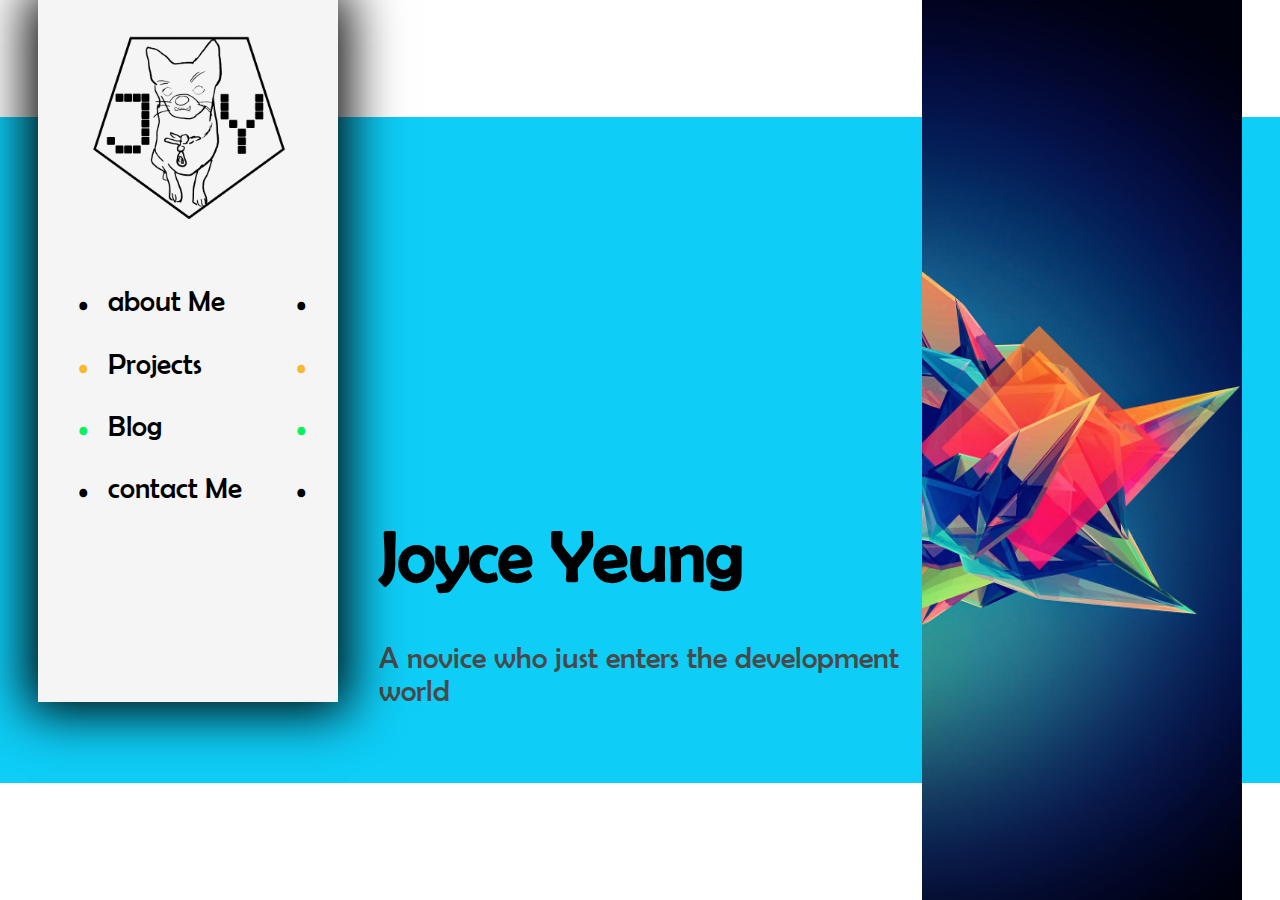
==== index.html @ 80ff24c3 "index.html & nav complete, blog in progress" ====
<!DOCTYPE html>
<html lang="en">
<head>
  <meta charset="UTF-8">
  <meta name="viewport" content="width=device-width, initial-scale=1.0">
  <link rel="stylesheet" type="text/css" href="style.css">
  
  <link rel="stylesheet" type="text/css" href="nav.css">

  <title>Joyce - The Junior Developer</title>
</head>
<body>
  <nav>
    <img src="/Source/JYLogo.png" alt="JY logo" width="100px">
    <!-- <div class="menu"> -->
    <ul>
      <li class="aboutme"><a href="aboutme.html">about Me</a></li>
      <li class="projects"><a href="projects.html">Projects</a></li>
      <li class="blog"><a href="blog.html">Blog</a></li>
      <li class="aboutme"><a href="aboutme.html">contact Me</a></li>
    </ul>
    <!-- </div> -->
    <div class="placeholder"></div>
  </nav>
  <main>
    <div class="container-1">
    <h1>Joyce Yeung</h1>
    <p>A novice who just enters the development world</p>
    </div>
    <div class="img-container">
      <img src="/Source/Bird4.jpg" alt="">
    </div>
  </main>
</body>
</html>
---- style.css ----
@font-face {
font-family: "Berlin Sans FB Regular";
src: url("Source/BRLNSR.TTF");
}

* {
  margin: 0px;
  padding: 0px;
  box-sizing: border-box;
  font-family: Berlin Sans FB Regular, 'Segoe UI', Tahoma, Geneva, Verdana, sans-serif;
}

body{
  width: 100vw;
  height: 100vh;
  background: linear-gradient(to bottom,white 13%,rgb(14,205,246) 13% 87%, white 87%);
  display: flex;
  justify-content: space-between;
}


main {
  height: 100%;
  display: grid;
  grid-template-rows: 1fr 1fr;
  grid-template-columns: 62fr 38fr;
}

.img-container {
  grid-column: 2 / 3;
  grid-row: 1 / 3;
  overflow: hidden;
}

.img-container img {
  position: relative;
  float: right;
  max-height: 100vh;
  margin-right: 3vw;
}

.container-1 {
  grid-row: 1 / 3;
  grid-column: 1 / 2;
  display: flex;
  flex-direction: column;
  align-items: flex-end;
  justify-content: flex-end;
}

.container-1 h1 {
  font-size: 4.5rem;
  display: block;
  align-self: start;
  margin-left: 7%;
  margin-bottom: 8%;
}

.container-1 p {
  font-size: 1.9rem;
  color: rgb(73, 73, 73);
  margin-left: 7%;
  margin-bottom: 33%;
  margin-right: 2%;
}
---- nav.css ----
nav {
  position: sticky;
  top: 0;
  margin-left: 3vw;
  height: 78vh;
  width: 15vw;
  min-width: 300px;
  display: flex;
  flex-direction: column;
  justify-content: space-between;
  align-items: flex-start;
  font-size: 1.2rem;
  background:whitesmoke;
  box-shadow: 0px 0px 50px 10px black;
}

nav img {
  width: 65%;
  margin: 10%;
  align-self: center;
}

ul {
  list-style: none;
  margin-left: 30px;
  width: 100%;
  height: 40%;
  display: flex;
  flex-direction: column;
  justify-content: space-evenly;
  flex-shrink: 1;
  overflow: hidden;
}

.aboutme::before {
  content: "\2022";  /* Add content: \2022 is the CSS Code/unicode for a bullet */
  color: black; /* Change the color */
  font-weight: bold;
  display: inline-block;
  width: 1.5em; 
  margin-left: -1em;
}

.aboutme::after {
  content: "\2022";  /* Add content: \2022 is the CSS Code/unicode for a bullet */
  color: black; /* Change the color */
  font-weight: bold;
  display: inline-block;
  width: 1.5em; 
}

.projects::before {
  content: "\2022";  /* Add content: \2022 is the CSS Code/unicode for a bullet */
  color: rgb(247,185,48); /* Change the color */
  font-weight: bold;
  display: inline-block;
  width: 1.5em; 
  margin-left: -1em;
}

.projects::after {
  content: "\2022";  /* Add content: \2022 is the CSS Code/unicode for a bullet */
  color: rgb(247,185,48); /* Change the color */
  font-weight: bold;
  display: inline-block;
  width: 1.5em; 
}

.blog::before {
  content: "\2022";  /* Add content: \2022 is the CSS Code/unicode for a bullet */
  color: rgb(15 239 94); /* Change the color */
  font-weight: bold;
  display: inline-block;
  width: 1.5em; 
  margin-left: -1em;
}

.blog::after {
  content: "\2022";  /* Add content: \2022 is the CSS Code/unicode for a bullet */
  color: rgb(15 239 94); /* Change the color */
  font-weight: bold;
  display: inline-block;
  width: 1.5em; 
}

.home::after {
  content: "\2022";  /* Add content: \2022 is the CSS Code/unicode for a bullet */
  color: rgb(14,205,246); /* Change the color */
  font-weight: bold;
  display: inline-block;
  width: 1.5em; 
}

.home::before {
  content: "\2022";  /* Add content: \2022 is the CSS Code/unicode for a bullet */
  color: rgb(14,205,246); /* Change the color */
  font-weight: bold;
  display: inline-block;
  width: 1.5em; 
  margin-left: -1em;
}

li a {
  text-decoration: none;
  font-size: 1.5em;
  color: black;
  display: inline-block;
  width: 70%;
}

li {
  margin-left: 10%;
}

.placeholder {
    width: 100%;
    height: 40%;
    /* background-color: red; */
    flex-shrink: 100;
}

@media only screen and (max-width: 1200px) {
nav {
  /* position: static; */
  margin-left: 0vw;
  height: 10%;
  width: 100vw;
  min-width: 100vw;
  flex-direction: row;
  justify-content: flex-start;
  align-items: center;
  font-size: 1.2rem;
  box-shadow: 0px 0px 3px 3px black;
}

nav img {
  height: 85%;
  width: auto;
  margin: 2%;
  align-self: center;
}

ul {
  list-style: none;
  margin-left: 30px;
  width: 100%;
  height: 100%;
  display: flex;
  flex-direction: row;
  justify-content: space-around;
  align-items: center;
  overflow: none;
}

li a {
  text-decoration: none;
  font-size: 1.2em;
  color: black;
  display: inline;
  
}

li {
  display: inline-block;
  margin-left: 2%;
}

.placeholder {
  height: 0px;
  width: 0px;
}

.aboutme::after {
  content: none; 
}

.projects::after {
  content: none; 
}

.blog::after {
  content: none; 
}

.home::after {
  content: none; 
}
.aboutme::before {
  margin-left: -0.3em; 
}

.projects::before {
  margin-left: -0.3em; 
}

.blog::before {
  margin-left: -0.3em; 
}

.home::before {
  margin-left: -0.3em; 
}
}

@media only screen and (max-width: 500px) {
nav img {
  margin-left: 1%;
  margin-right: 0%;
}
  li a {
  font-size: 0.9em;
}
.home::before {
  width: 0.5em;
}
.projects::before {
  width: 0.5em;
}
.aboutme::before {
  width: 0.5em;
}
.blog::before {
  width: 0.5em;
}
ul {
  margin-left: 2%;
}
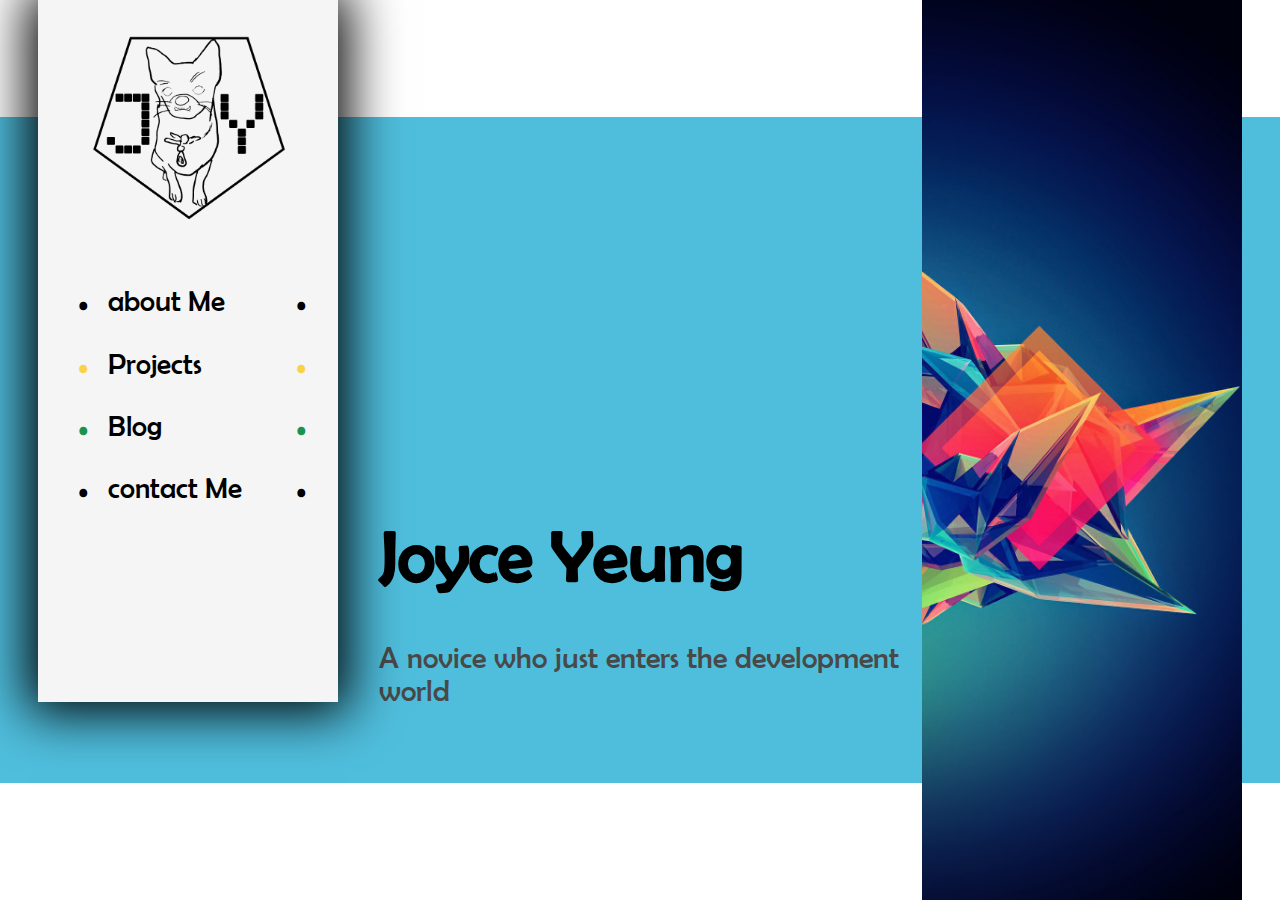
==== commit d104a6af: "Format all documents and added date in blog" ====
--- a/index.html
+++ b/index.html
@@ -1,35 +1,31 @@
 <!DOCTYPE html>
 <html lang="en">
-<head>
-  <meta charset="UTF-8">
-  <meta name="viewport" content="width=device-width, initial-scale=1.0">
-  <link rel="stylesheet" type="text/css" href="style.css">
-  
-  <link rel="stylesheet" type="text/css" href="nav.css">
-
-  <title>Joyce - The Junior Developer</title>
-</head>
-<body>
-  <nav>
-    <img src="/Source/JYLogo.png" alt="JY logo" width="100px">
-    <!-- <div class="menu"> -->
-    <ul>
-      <li class="aboutme"><a href="aboutme.html">about Me</a></li>
-      <li class="projects"><a href="projects.html">Projects</a></li>
-      <li class="blog"><a href="blog.html">Blog</a></li>
-      <li class="aboutme"><a href="aboutme.html">contact Me</a></li>
-    </ul>
-    <!-- </div> -->
-    <div class="placeholder"></div>
-  </nav>
-  <main>
-    <div class="container-1">
-    <h1>Joyce Yeung</h1>
-    <p>A novice who just enters the development world</p>
-    </div>
-    <div class="img-container">
-      <img src="/Source/Bird4.jpg" alt="">
-    </div>
-  </main>
-</body>
-</html>+  <head>
+    <meta charset="UTF-8" />
+    <meta name="viewport" content="width=device-width, initial-scale=1.0" />
+    <link rel="stylesheet" type="text/css" href="style.css" />
+    <link rel="stylesheet" type="text/css" href="nav.css" />
+    <title>Joyce - The Junior Developer</title>
+  </head>
+  <body>
+    <nav>
+      <img src="/Source/JYLogo.png" alt="JY logo" width="100px" />
+      <ul>
+        <li class="aboutme"><a href="aboutme.html">about Me</a></li>
+        <li class="projects"><a href="projects.html">Projects</a></li>
+        <li class="blog"><a href="blog.html">Blog</a></li>
+        <li class="aboutme"><a href="aboutme.html">contact Me</a></li>
+      </ul>
+      <div class="placeholder"></div>
+    </nav>
+    <main>
+      <div class="container-1">
+        <h1>Joyce Yeung</h1>
+        <p>A novice who just enters the development world</p>
+      </div>
+      <div class="img-container">
+        <img src="/Source/Bird4.jpg" alt="" />
+      </div>
+    </main>
+  </body>
+</html>
--- a/style.css
+++ b/style.css
@@ -1,23 +1,28 @@
 @font-face {
-font-family: "Berlin Sans FB Regular";
-src: url("Source/BRLNSR.TTF");
+  font-family: "Berlin Sans FB Regular";
+  src: url("Source/BRLNSR.TTF");
 }
 
 * {
   margin: 0px;
   padding: 0px;
   box-sizing: border-box;
-  font-family: Berlin Sans FB Regular, 'Segoe UI', Tahoma, Geneva, Verdana, sans-serif;
+  font-family: Berlin Sans FB Regular, "Segoe UI", Tahoma, Geneva, Verdana,
+    sans-serif;
 }
 
-body{
+body {
   width: 100vw;
   height: 100vh;
-  background: linear-gradient(to bottom,white 13%,rgb(14,205,246) 13% 87%, white 87%);
+  background: linear-gradient(
+    to bottom,
+    white 13%,
+    rgb(79 190 221) 13% 87%,
+    white 87%
+  );
   display: flex;
   justify-content: space-between;
 }
-
 
 main {
   height: 100%;
@@ -62,4 +67,65 @@
   margin-left: 7%;
   margin-bottom: 33%;
   margin-right: 2%;
-}+}
+
+@media only screen and (max-width: 1200px) {
+  body {
+    height: 100vh;
+    flex-direction: column;
+    justify-content: flex-start;
+    background: linear-gradient(
+      to bottom,
+      white 13%,
+      rgb(79 190 221) 13% 87%,
+      black 87%
+    );
+    display: flex;
+  }
+  main {
+    height: 100%;
+    width: 100vw;
+    /* position: relative; */
+    top: 0;
+  }
+  .container-1 {
+    grid-row: 2 / 3;
+    grid-column: 1 / 3;
+    align-items: flex-start;
+    justify-content: flex-start;
+  }
+  .img-container {
+    grid-column: 1 / 3;
+    grid-row: 1 / 2;
+    width: auto;
+    height: 75vh;
+    overflow: hidden;
+  }
+  .img-container img {
+    width: 100%;
+    margin: 0;
+    object-fit: cover;
+  }
+  .container-1 p {
+    color: white;
+    font-size: 1.8em;
+    margin-bottom: 2%;
+    align-self: center;
+    text-align: center;
+  }
+  .container-1 h1 {
+    color: rgb(250 210 72);
+    font-size: 3em;
+    margin-left: 2%;
+    margin-bottom: 0;
+  }
+}
+
+@media only screen and (max-width: 1200px) {
+  .container-1 p {
+    font-size: 1em;
+  }
+  .container-1 h1 {
+    font-size: 2em;
+  }
+}
--- a/nav.css
+++ b/nav.css
@@ -51,7 +51,7 @@
 
 .projects::before {
   content: "\2022";  /* Add content: \2022 is the CSS Code/unicode for a bullet */
-  color: rgb(247,185,48); /* Change the color */
+  color: rgb(250 210 72); /* Change the color */
   font-weight: bold;
   display: inline-block;
   width: 1.5em; 
@@ -60,7 +60,7 @@
 
 .projects::after {
   content: "\2022";  /* Add content: \2022 is the CSS Code/unicode for a bullet */
-  color: rgb(247,185,48); /* Change the color */
+  color: rgb(250 210 72); /* Change the color */
   font-weight: bold;
   display: inline-block;
   width: 1.5em; 
@@ -68,7 +68,7 @@
 
 .blog::before {
   content: "\2022";  /* Add content: \2022 is the CSS Code/unicode for a bullet */
-  color: rgb(15 239 94); /* Change the color */
+  color: rgb(27 147 76); /* Change the color */
   font-weight: bold;
   display: inline-block;
   width: 1.5em; 
@@ -77,7 +77,7 @@
 
 .blog::after {
   content: "\2022";  /* Add content: \2022 is the CSS Code/unicode for a bullet */
-  color: rgb(15 239 94); /* Change the color */
+  color: rgb(27 147 76); /* Change the color */
   font-weight: bold;
   display: inline-block;
   width: 1.5em; 
@@ -85,7 +85,7 @@
 
 .home::after {
   content: "\2022";  /* Add content: \2022 is the CSS Code/unicode for a bullet */
-  color: rgb(14,205,246); /* Change the color */
+  color: rgb(79 190 221); /* Change the color */
   font-weight: bold;
   display: inline-block;
   width: 1.5em; 
@@ -93,7 +93,7 @@
 
 .home::before {
   content: "\2022";  /* Add content: \2022 is the CSS Code/unicode for a bullet */
-  color: rgb(14,205,246); /* Change the color */
+  color: rgb(79 190 221); /* Change the color */
   font-weight: bold;
   display: inline-block;
   width: 1.5em; 
@@ -121,7 +121,7 @@
 
 @media only screen and (max-width: 1200px) {
 nav {
-  /* position: static; */
+  position:;
   margin-left: 0vw;
   height: 10%;
   width: 100vw;
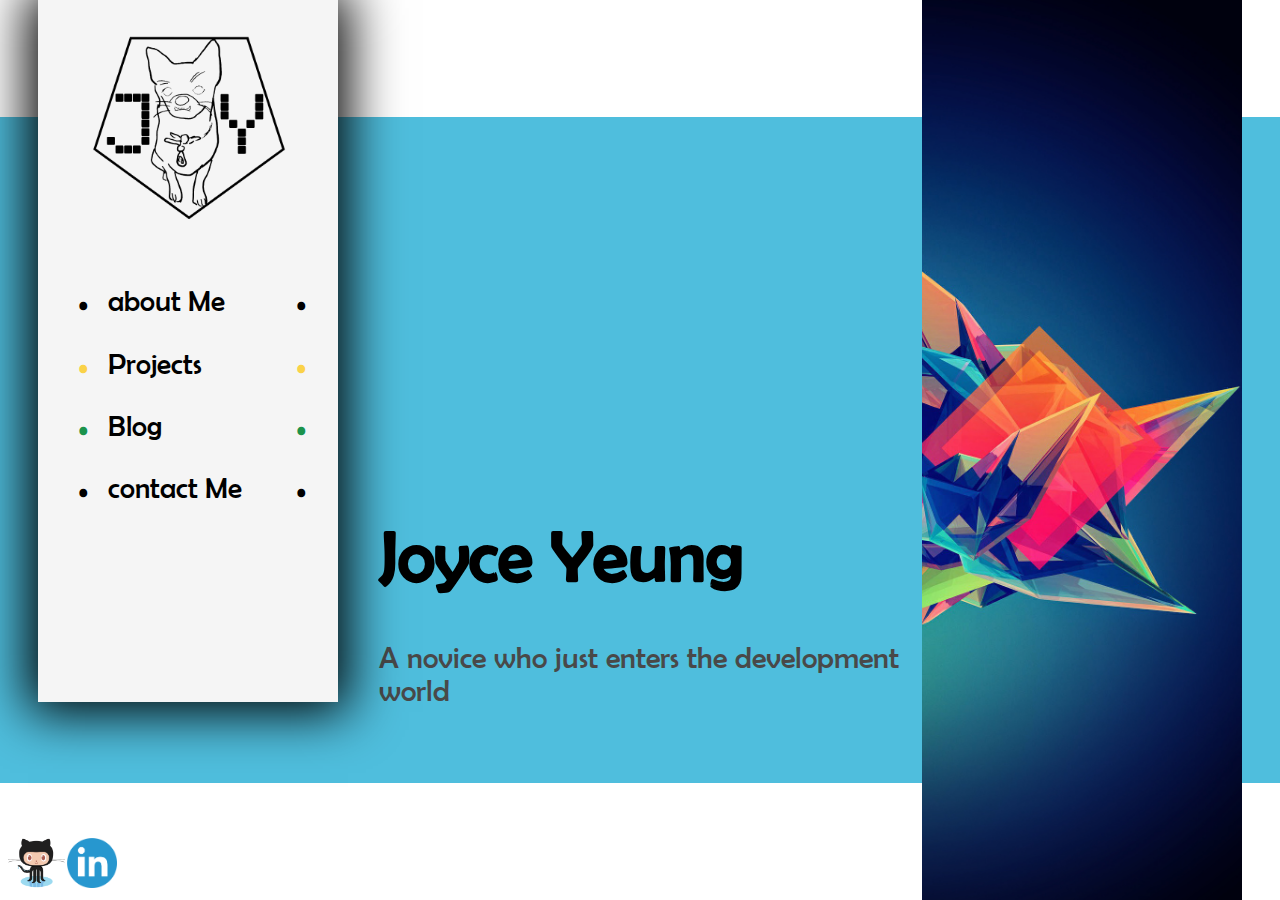
==== commit c9fde5ab: "add in footer, article, resume link" ====
--- a/index.html
+++ b/index.html
@@ -27,5 +27,21 @@
         <img src="/Source/Bird4.jpg" alt="" />
       </div>
     </main>
+    <footer>
+      <a href="https://github.com/nokjo86"
+        ><img
+          src="/Source/Octocat.png"
+          alt="Github logo"
+          height="50px"
+          width="50px"
+      /></a>
+      <a href="https://au.linkedin.com/in/joyce-yeung-7695483a"
+        ><img
+          src="/Source/linkedin_logo.png"
+          alt="Linkedin logo"
+          height="50px"
+          width="50px"
+      /></a>
+    </footer>
   </body>
 </html>
--- a/style.css
+++ b/style.css
@@ -9,6 +9,18 @@
   box-sizing: border-box;
   font-family: Berlin Sans FB Regular, "Segoe UI", Tahoma, Geneva, Verdana,
     sans-serif;
+}
+
+footer {
+  display: block;
+  position: absolute;
+  bottom: 1%;
+  left: 0.5%;
+  display: flex;
+}
+
+footer img {
+  width: 100%;
 }
 
 body {
@@ -82,8 +94,21 @@
     );
     display: flex;
   }
+
+footer {
+  flex-direction: column;
+  top: 11%;
+  left: 93%;
+}
+
+footer img{
+  width: 40px;
+  height: 40px;
+  margin: 5px 0px 5px 0px;
+}
+
   main {
-    height: 100%;
+    height: 90vh;
     width: 100vw;
     /* position: relative; */
     top: 0;
@@ -121,11 +146,16 @@
   }
 }
 
-@media only screen and (max-width: 1200px) {
+@media only screen and (max-width: 600px) {
   .container-1 p {
     font-size: 1em;
   }
   .container-1 h1 {
     font-size: 2em;
   }
+footer {
+  flex-direction: column;
+  top: 11%;
+  left: 89%;
 }
+}
--- a/nav.css
+++ b/nav.css
@@ -121,7 +121,9 @@
 
 @media only screen and (max-width: 1200px) {
 nav {
-  position:;
+  position: sticky;
+  top: 0;
+  z-index: 1;
   margin-left: 0vw;
   height: 10%;
   width: 100vw;
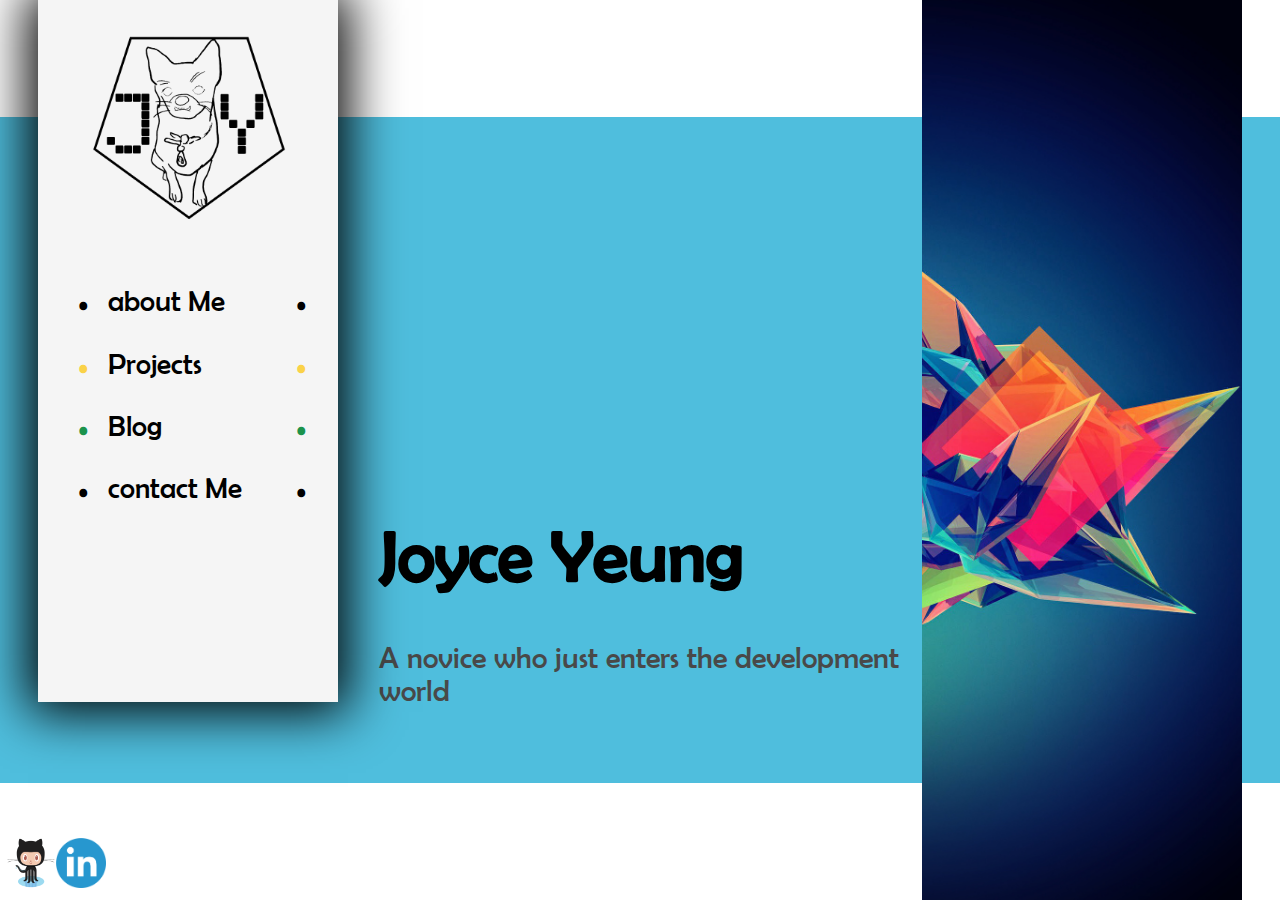
==== commit adfc2365: "added SRI feature" ====
--- a/index.html
+++ b/index.html
@@ -3,8 +3,8 @@
   <head>
     <meta charset="UTF-8" />
     <meta name="viewport" content="width=device-width, initial-scale=1.0" />
-    <link rel="stylesheet" type="text/css" href="style.css" />
-    <link rel="stylesheet" type="text/css" href="nav.css" />
+    <link rel="stylesheet" type="text/css" href="style.css" integrity="sha384-nqyLR60eQ86yasDesuTArMsYIJ3wVi6VJK5HkOGnpRLvRxRhn+x+p3ojNzJHBfMX" />
+    <link rel="stylesheet" type="text/css" href="nav.css" integrity="sha384-LFOUCgt/QLLZtfsWE04JyOBedZ9FEk1bDuU19KMmlSUlhdcxMQHqJVgB6/Xb6Rql" />
     <title>Joyce - The Junior Developer</title>
   </head>
   <body>
--- a/style.css
+++ b/style.css
@@ -17,10 +17,6 @@
   bottom: 1%;
   left: 0.5%;
   display: flex;
-}
-
-footer img {
-  width: 100%;
 }
 
 body {
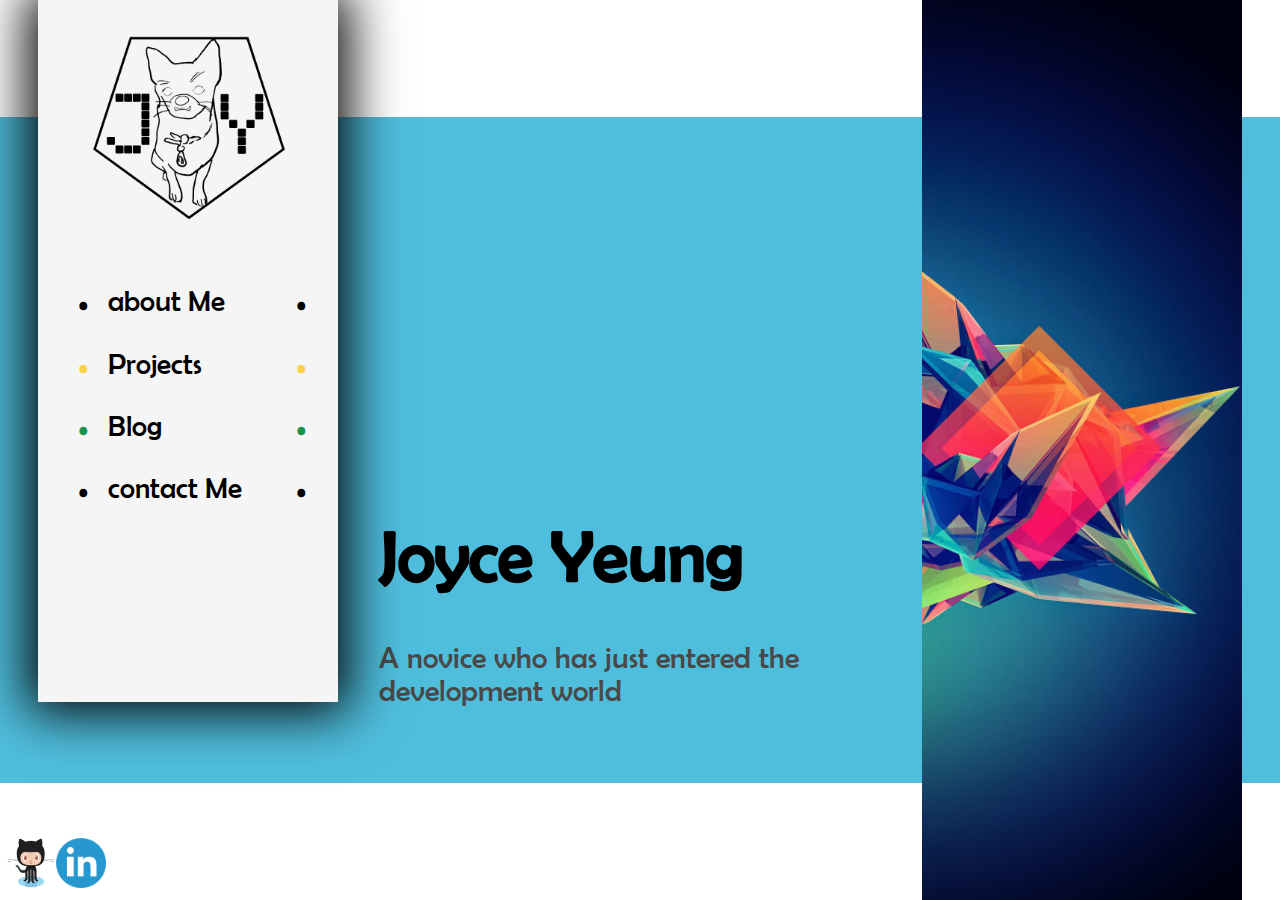
==== commit 14221240: "fixed the title" ====
--- a/index.html
+++ b/index.html
@@ -21,7 +21,7 @@
     <main>
       <div class="container-1">
         <h1>Joyce Yeung</h1>
-        <p>A novice who just enters the development world</p>
+        <p>A novice who has just entered the development world</p>
       </div>
       <div class="img-container">
         <img src="/Source/Bird4.jpg" alt="" />
